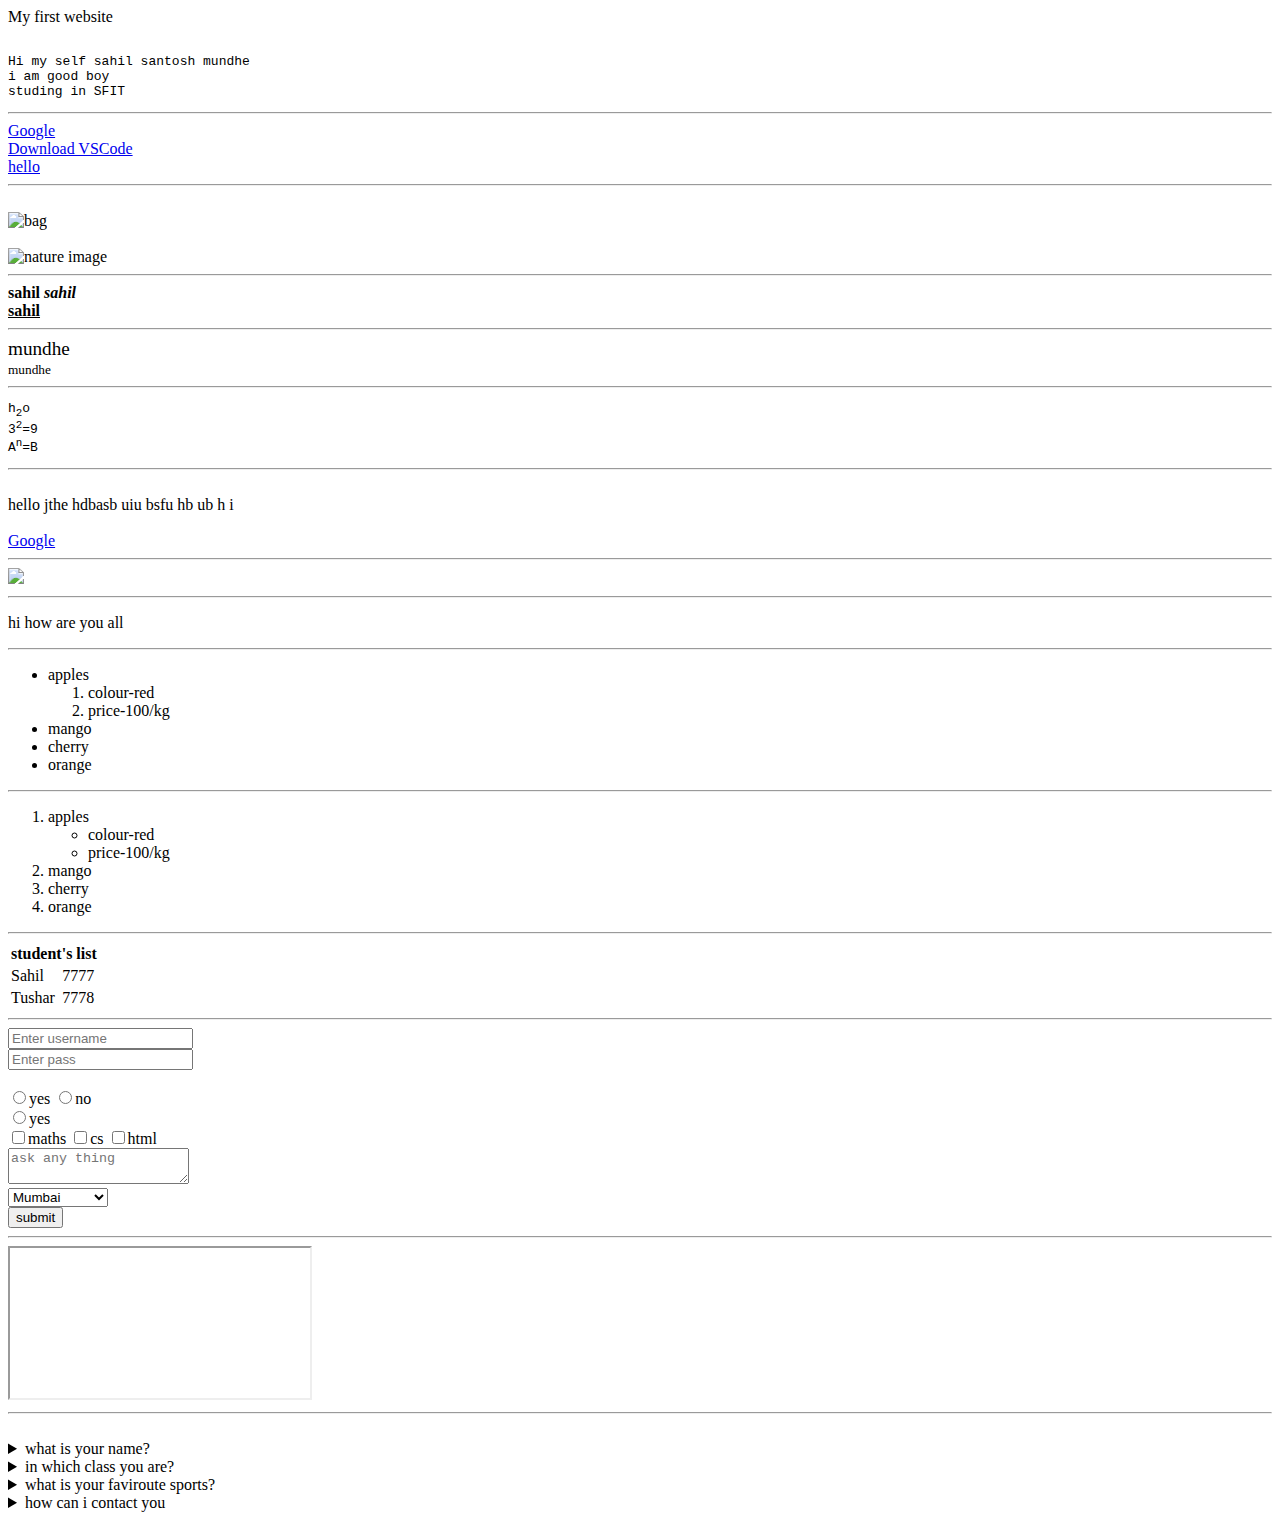
==== index.html @ 98be0df3 "Initial commit" ====
<!DOCTYPE html>
<html lang="en">
<head>
    <meta charset="UTF-8">
    <meta name="viewport" content="width=device-width, initial-scale=1.0">
    <title>Document</title>
</head>
<body>
    <header>My first website</header>
<main>
    <div><pre>       
Hi my self sahil santosh mundhe
i am good boy       
studing in SFIT </pre></div>
<hr>   
 <a href="https://www.google.co.in/">Google</a>
        <br>
 <a href="https://code.visualstudio.com/">Download VSCode</a>
        <br>
 <a href="/Hello/hello.html"> hello</a>  
<br>
<hr><br>
 <img src="https://i5.walmartimages.com/asr/d4522cbd-6c1b-41bb-8f8c-eb2f8c138e76_1.b5fa2f30f5259f197b8266dfea550186.jpeg "alt="bag" height="50">
 <br>
 <br>
 <img src="/https://ibb.co/8z8gB21"alt="nature image">
 <hr>
<b>sahil</b>
<b><i>sahil</i></b>
<br>
<b><u>sahil</u></b>
<hr>
<big>mundhe</big>
<br>
<small>mundhe</small>
</main>
<footer>
<hr><pre>
<p>h<sub>2</sub>o
3<sup>2</sup>=9
A<sup>n</sup>=B</p></pre>
<hr>
</footer>
<br>
<section>hello jthe hdbasb uiu bsfu hb ub h i </section>
<br>
<a href="https://google.com"target="_main">Google</a>
<br><hr>
<a href="https://google.com"><img src="https://www.google.com/logos/doodles/2024/celebrating-chess-copy-6753651837110651-la202124.gif"height="50"></a>
<hr>
<div>
    <p> hi how are you all </p>
</div>
<hr>
<ul>
    <li> apples</li>
    <ol> 
     <li>colour-red </li>
     <li>price-100/kg</li>
    </ol>
    <li> mango</li>
    <li> cherry</li>
    <li> orange</li>
</ul>
<hr>
<ol>
    <li> apples</li>
    <ul> 
     <li>colour-red </li>
     <li>price-100/kg</li>
       </ul>
    <li> mango</li>
    <li> cherry</li>
    <li> orange</li>
</ol>
<hr>

<table>
<tr>
    <th colspan="2"> student's list </th>
   
</tr>
<tr>
    <td> Sahil</td>
    <td> 7777</td>
</tr>
<tr>
    <td> Tushar</td>
    <td> 7778</td>
</tr>
</table>

<hr>

<form>
    
    <input type ="text" placeholder="Enter username"> <br>
    <input type ="password" placeholder="Enter pass"> 
     <br><br>
    <input type="radio" value=" yes " name="opinion">yes
    <input type="radio" value=" no " name="opinion">no
<br>
<label for="yes">
    <input type="radio" value=" yes " name="opinion" id="yes">yes 
</label>
<br>
    <input type="checkbox" value="maths" name="subjects">maths

<label for="cs">
    <input type="checkbox" value="cs"name="subjects" id="cs">cs
</label>
<label for="html">
    <input type="checkbox" value="html"name="subjects" id="html">html
</label>
<br>
<textarea name="feedback" id="101"placeholder="ask any thing"></textarea>
<br>
<select name ="city " id="city">
    <option value="Mumbai">Mumbai</option>
    <option value="Pune">Pune</option>
    <option value="Baramati">Baramati</option>
    <option value="Goa">Goa</option>
    <option value="lakshawdeep">lakshawdeep</option>
</select> <br>
<input type="submit" value="submit">
</form>
<hr>
<iframe src=" https://www.youtube.com/embed/4iT-GhvSKzc?si=K1kiQm7irdElGwr_"></iframe>
<hr><br>
<div>
<details>
    <summary> what is your name?</summary>
    <p> sahil </p>
</details>
<details>
    <summary> in which class you are?</summary>
    <p>  SE. EXTC </p>
</details>
<details>
    <summary> what is your faviroute sports?</summary>
    <p> cricket</p>
</details>
<details>
    <summary> how can i contact you</summary>
    <p> sahil2003mundhe@gmail.com</p>
</details>
</div>
</body>
</html>
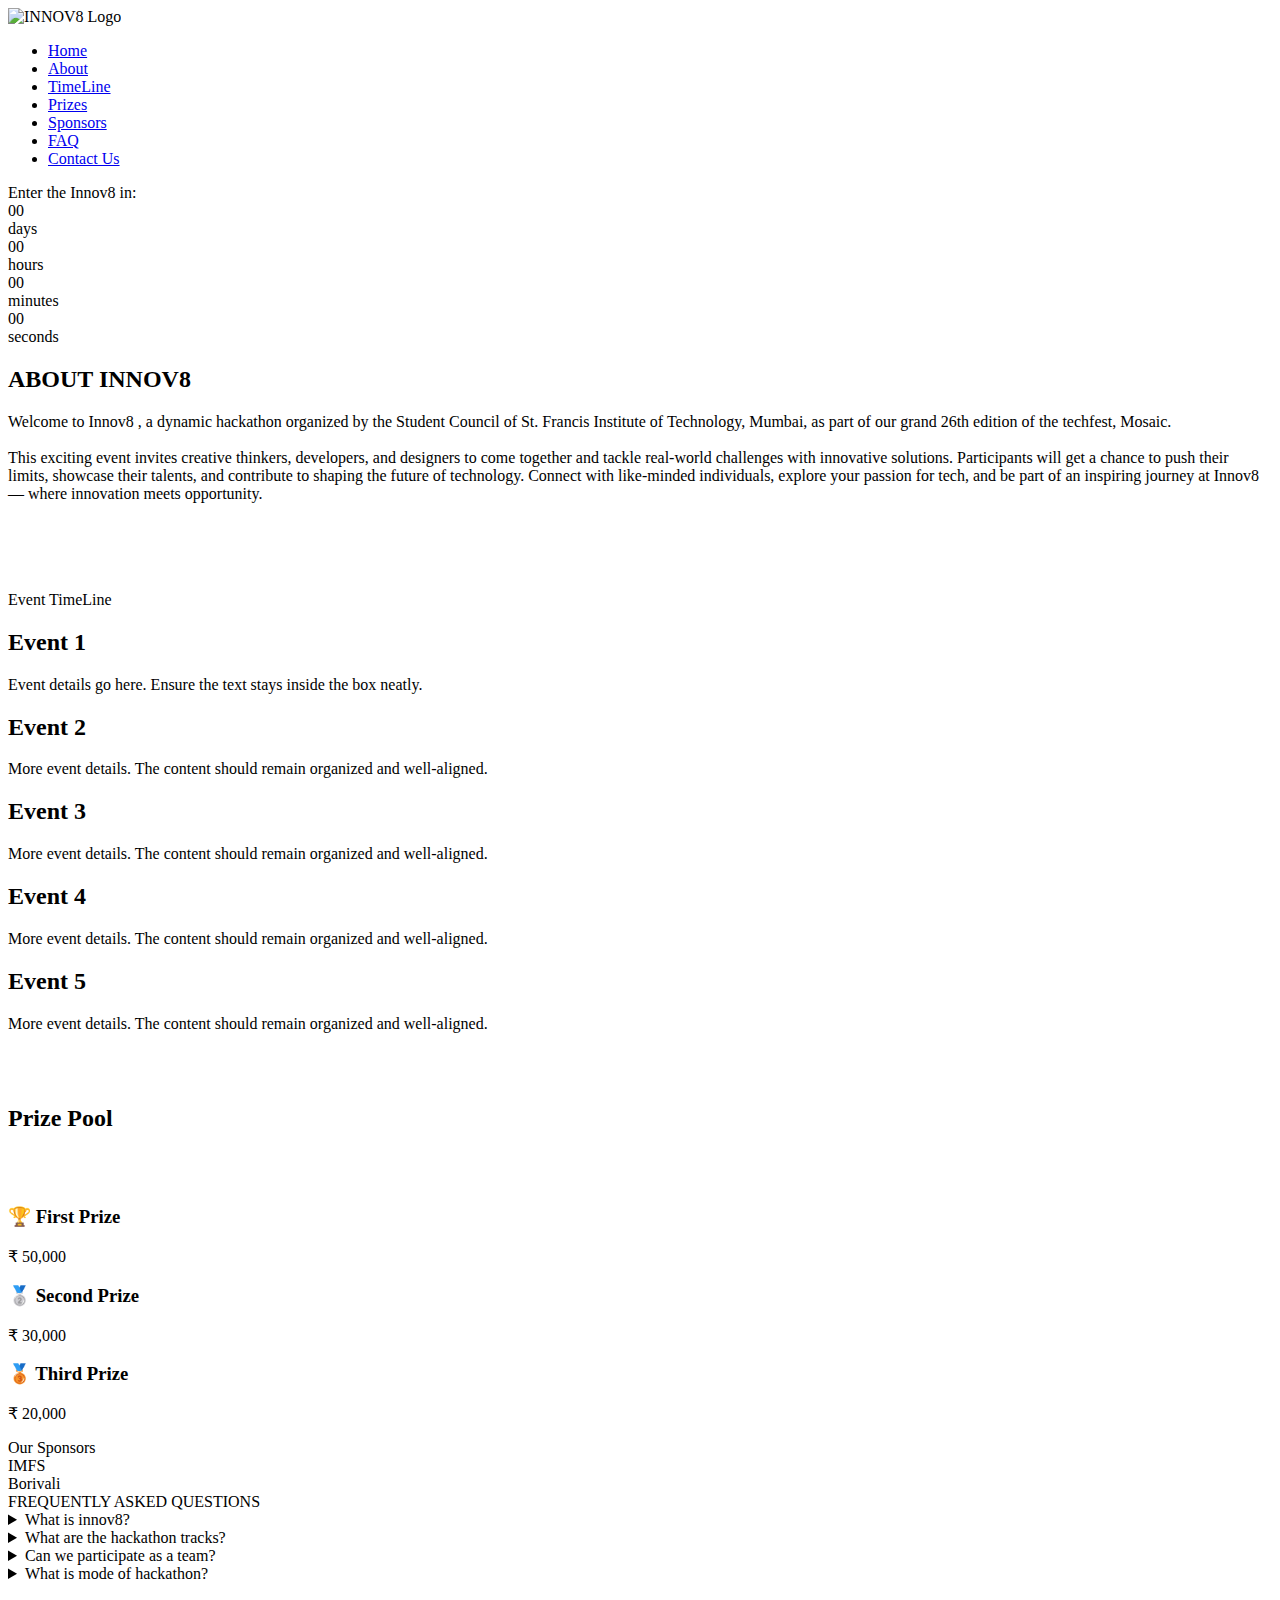
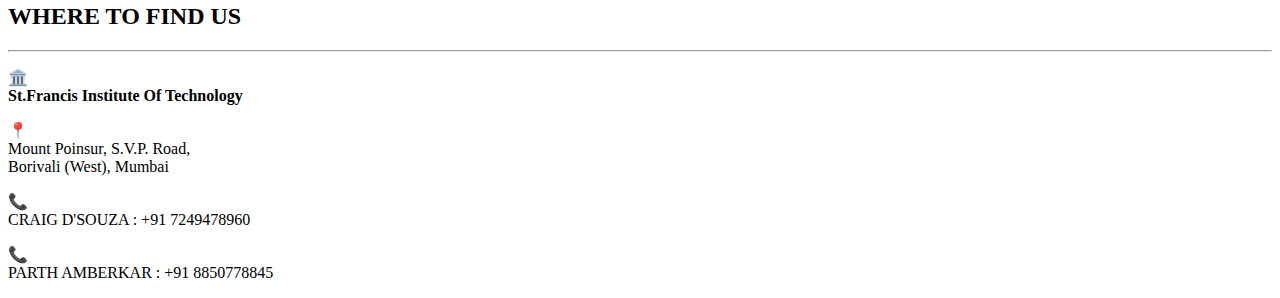
==== commit 2314c2fa: "Moved index.html to root" ====
--- a/index.html
+++ b/index.html
@@ -3,147 +3,193 @@
 <head>
     <meta charset="UTF-8">
     <meta name="viewport" content="width=device-width, initial-scale=1.0">
-    <title>Document</title>
+    <title>Hackathon - INNOV8</title>
+    <!-- <link rel="stylesheet" href="styles.css"> -->
+    <link rel="stylesheet" href="styles.css?v=3">
+
+    <link href="https://fonts.googleapis.com/css?family=Dosis:400,500,600,700%7COpen+Sans:400,600,700" rel="stylesheet">
 </head>
 <body>
-    <header>My first website</header>
-<main>
-    <div><pre>       
-Hi my self sahil santosh mundhe
-i am good boy       
-studing in SFIT </pre></div>
-<hr>   
- <a href="https://www.google.co.in/">Google</a>
-        <br>
- <a href="https://code.visualstudio.com/">Download VSCode</a>
-        <br>
- <a href="/Hello/hello.html"> hello</a>  
-<br>
-<hr><br>
- <img src="https://i5.walmartimages.com/asr/d4522cbd-6c1b-41bb-8f8c-eb2f8c138e76_1.b5fa2f30f5259f197b8266dfea550186.jpeg "alt="bag" height="50">
- <br>
- <br>
- <img src="/https://ibb.co/8z8gB21"alt="nature image">
- <hr>
-<b>sahil</b>
-<b><i>sahil</i></b>
-<br>
-<b><u>sahil</u></b>
-<hr>
-<big>mundhe</big>
-<br>
-<small>mundhe</small>
-</main>
-<footer>
-<hr><pre>
-<p>h<sub>2</sub>o
-3<sup>2</sup>=9
-A<sup>n</sup>=B</p></pre>
-<hr>
-</footer>
-<br>
-<section>hello jthe hdbasb uiu bsfu hb ub h i </section>
-<br>
-<a href="https://google.com"target="_main">Google</a>
-<br><hr>
-<a href="https://google.com"><img src="https://www.google.com/logos/doodles/2024/celebrating-chess-copy-6753651837110651-la202124.gif"height="50"></a>
-<hr>
-<div>
-    <p> hi how are you all </p>
-</div>
-<hr>
-<ul>
-    <li> apples</li>
-    <ol> 
-     <li>colour-red </li>
-     <li>price-100/kg</li>
-    </ol>
-    <li> mango</li>
-    <li> cherry</li>
-    <li> orange</li>
-</ul>
-<hr>
-<ol>
-    <li> apples</li>
-    <ul> 
-     <li>colour-red </li>
-     <li>price-100/kg</li>
-       </ul>
-    <li> mango</li>
-    <li> cherry</li>
-    <li> orange</li>
-</ol>
-<hr>
+    <header>
+        <nav class="navbar">
+            <div class="nav-content">
+            <div class="logo">
+                <img src="logo2.png" alt="INNOV8 Logo">
+            </div> 
+            <ul>
+                <li><a href="#home" class="active">Home</a></li>
+                <li><a href="#about">About</a></li>
+                <li><a href="#timeline">TimeLine</a></li>
+                <li><a href="#prizes">Prizes</a></li>
+                <li><a href="#sponsors">Sponsors</a></li>
+                <li><a href="#faq">FAQ</a></li>
+                <li><a href="#contact">Contact Us</a></li>
+            </ul>
+        </div>
+        </nav>
+    </header>
+  
+  <section id="home" class="homes">
 
-<table>
-<tr>
-    <th colspan="2"> student's list </th>
-   
-</tr>
-<tr>
-    <td> Sahil</td>
-    <td> 7777</td>
-</tr>
-<tr>
-    <td> Tushar</td>
-    <td> 7778</td>
-</tr>
-</table>
+    <div class="container">
+        <div class="title">Enter the <span>Innov8</span> in:</div>
+        <div class="timer">
+            <div class="box"><div class="number" id="days">00</div><div class="label">days</div></div>
+            <div class="box"><div class="number" id="hours">00</div><div class="label">hours</div></div>
+            <div class="box"><div class="number" id="minutes">00</div><div class="label">minutes</div></div>
+            <div class="box"><div class="number" id="seconds">00</div><div class="label">seconds</div></div>
+        </div>
+    </div>
+  </section>
 
-<hr>
 
-<form>
+    <section id="about">
+        <h2 class="heading">
+        <span class="white">ABOUT</span> <span class="red">INNOV8</span></h2>
+       <p class="parabout">Welcome to <span class="red1">Innov8</span> , a dynamic hackathon organized by the Student Council of St. Francis Institute of Technology, Mumbai,
+         as part of our grand <span class="red1">26th edition</span> of the techfest,<span class="red1"> Mosaic.</span> <br/><br/>This exciting event invites <span class="red1">creative thinkers, developers, and 
+         designers</span> to come together and tackle real-world challenges with <span class="red1">innovative </span>solutions. Participants will get a chance to
+        push their limits, showcase their talents, and contribute to <span class="red1">shaping the future of technology</span>. Connect with like-minded 
+    individuals, explore your passion for tech, and be part of an inspiring journey at Innov8 — <span class="red1">where innovation meets opportunity.</span></p>
+    </section>
+    <br/><br/>
+    <section id="timeline">
+        <br/>
+        <br/>
+        <div class="timeline-heading">
+        <span class="white">Event</span> <span class="red">TimeLine</span>
+    </div>
+        <div class="timeline">
+
+            <div class="timeline-item">
+                <div class="timeline-content">
+                    <h2>Event 1</h2>
+                    <p>Event details go here. Ensure the text stays inside the box neatly.</p>
+                </div>
+            </div>
+        
+            <div class="timeline-item">
+                <div class="timeline-content">
+                    <h2>Event 2</h2>
+                    <p>More event details. The content should remain organized and well-aligned.</p>
+                </div>
+            </div>
+
+            <div class="timeline-item">
+                <div class="timeline-content">
+                    <h2>Event 3</h2>
+                    <p>More event details. The content should remain organized and well-aligned.</p>
+                </div>
+            </div>
+
+            <div class="timeline-item">
+                <div class="timeline-content">
+                    <h2>Event 4</h2>
+                    <p>More event details. The content should remain organized and well-aligned.</p>
+                </div>
+            </div>
+
+            <div class="timeline-item">
+                <div class="timeline-content">
+                    <h2>Event 5</h2>
+                    <p>More event details. The content should remain organized and well-aligned.</p>
+                </div>
+            </div>
+
+        </div>
+
+    </section>
+    <br/><br/>
+    <section id="prizes" class="prizes-section">
+        <div class="prizes-content">
+            <h2 class="section-title">
+            <span class="red">Prize</span> <span class="white">Pool</span>
+            </h2>
+            <div class="underline"></div><br/><br/>
+            <div class="prizes-container">
+                <div class="prize-card full-width">
+                    <h3>🏆 First Prize</h3>
+                    <p>₹ 50,000</p>
+                </div>
     
-    <input type ="text" placeholder="Enter username"> <br>
-    <input type ="password" placeholder="Enter pass"> 
-     <br><br>
-    <input type="radio" value=" yes " name="opinion">yes
-    <input type="radio" value=" no " name="opinion">no
-<br>
-<label for="yes">
-    <input type="radio" value=" yes " name="opinion" id="yes">yes 
-</label>
-<br>
-    <input type="checkbox" value="maths" name="subjects">maths
+                <div class="row">
+                    <div class="prize-card half-width">
+                        <h3>🥈 Second Prize</h3>
+                        <p>₹ 30,000</p>
+                    </div>
+    
+                    <div class="prize-card half-width">
+                        <h3>🥉 Third Prize</h3>
+                        <p>₹ 20,000</p>
+                    </div>
+                </div>
+            </div>
+        </div>
+    </section>
+    
 
-<label for="cs">
-    <input type="checkbox" value="cs"name="subjects" id="cs">cs
-</label>
-<label for="html">
-    <input type="checkbox" value="html"name="subjects" id="html">html
-</label>
-<br>
-<textarea name="feedback" id="101"placeholder="ask any thing"></textarea>
-<br>
-<select name ="city " id="city">
-    <option value="Mumbai">Mumbai</option>
-    <option value="Pune">Pune</option>
-    <option value="Baramati">Baramati</option>
-    <option value="Goa">Goa</option>
-    <option value="lakshawdeep">lakshawdeep</option>
-</select> <br>
-<input type="submit" value="submit">
-</form>
-<hr>
-<iframe src=" https://www.youtube.com/embed/4iT-GhvSKzc?si=K1kiQm7irdElGwr_"></iframe>
-<hr><br>
-<div>
-<details>
-    <summary> what is your name?</summary>
-    <p> sahil </p>
-</details>
-<details>
-    <summary> in which class you are?</summary>
-    <p>  SE. EXTC </p>
-</details>
-<details>
-    <summary> what is your faviroute sports?</summary>
-    <p> cricket</p>
-</details>
-<details>
-    <summary> how can i contact you</summary>
-    <p> sahil2003mundhe@gmail.com</p>
-</details>
-</div>
+    
+    <section id="sponsors">
+        <div class="heading1">
+            <span class="white">Our</span>
+            <span class="red">Sponsors</span>
+        </div>
+    
+        <div class="sponsor-box">
+            <span class="sponsor-text">IMFS </span><br/>
+            <span class="txt">Borivali</span>
+        </div>
+    </section>
+
+    <section id="faq" class="faq-section">
+        <div class="faq-heading">
+            <span class="white">FREQUENTLY</span>
+            <span class="red">ASKED QUESTIONS</span>
+        </div>
+    
+        <div class="faq-container">
+            <details>
+                <summary>What is innov8?</summary>
+                <p>innov8 is a platform that enables developers to collaborate on innovative projects.</p>
+            </details>
+    
+            <details>
+                <summary>What are the hackathon tracks?</summary>
+                <p>There are four tracks : AI/Ml , FINTECH , HEALTHCARE , BLOCKCHAIN </p>
+            </details>
+            <details>
+                <summary>Can we participate as a team?</summary>
+                <p>Yes you can participate as a team </p>
+                <p>minimum Team Size: 2 members</p>
+                <p>maximum Team Size: 4 members</p>
+            </details>
+            <details>
+                <summary>What is mode of hackathon?</summary>
+                <p>This Hackathon will be conducted in Offline mode only</p>
+            </details>
+            <!-- <details>
+                <summary>What expenses do I need to cover?</summary>
+                <p>You only need to cover your travel expenses. Your accommodation and meals/snacks during the 24 hours will be taken care of by the team.</p>
+            </details> -->
+        </div>
+    </section>
+    
+    <section id="contact" class="contact-section">
+       
+            <div class="contact-container">
+                <div class="contact-box">
+                    <h2>WHERE TO FIND US</h2>
+                    <hr class="underline">
+                    <p>🏛️<br/> <b>St.Francis Institute Of Technology</b></p>
+                    <p>📍 <br/>Mount Poinsur, S.V.P. Road,<br> Borivali (West), Mumbai</p>
+                    <p>📞<br/> CRAIG D'SOUZA : +91 7249478960</p>
+                    <p>📞<br/> PARTH AMBERKAR : +91 8850778845</p>
+                </div>
+    
+            </div> 
+    </section>
+     
+    
+    <script src="hackathon.js"></script>
 </body>
 </html>
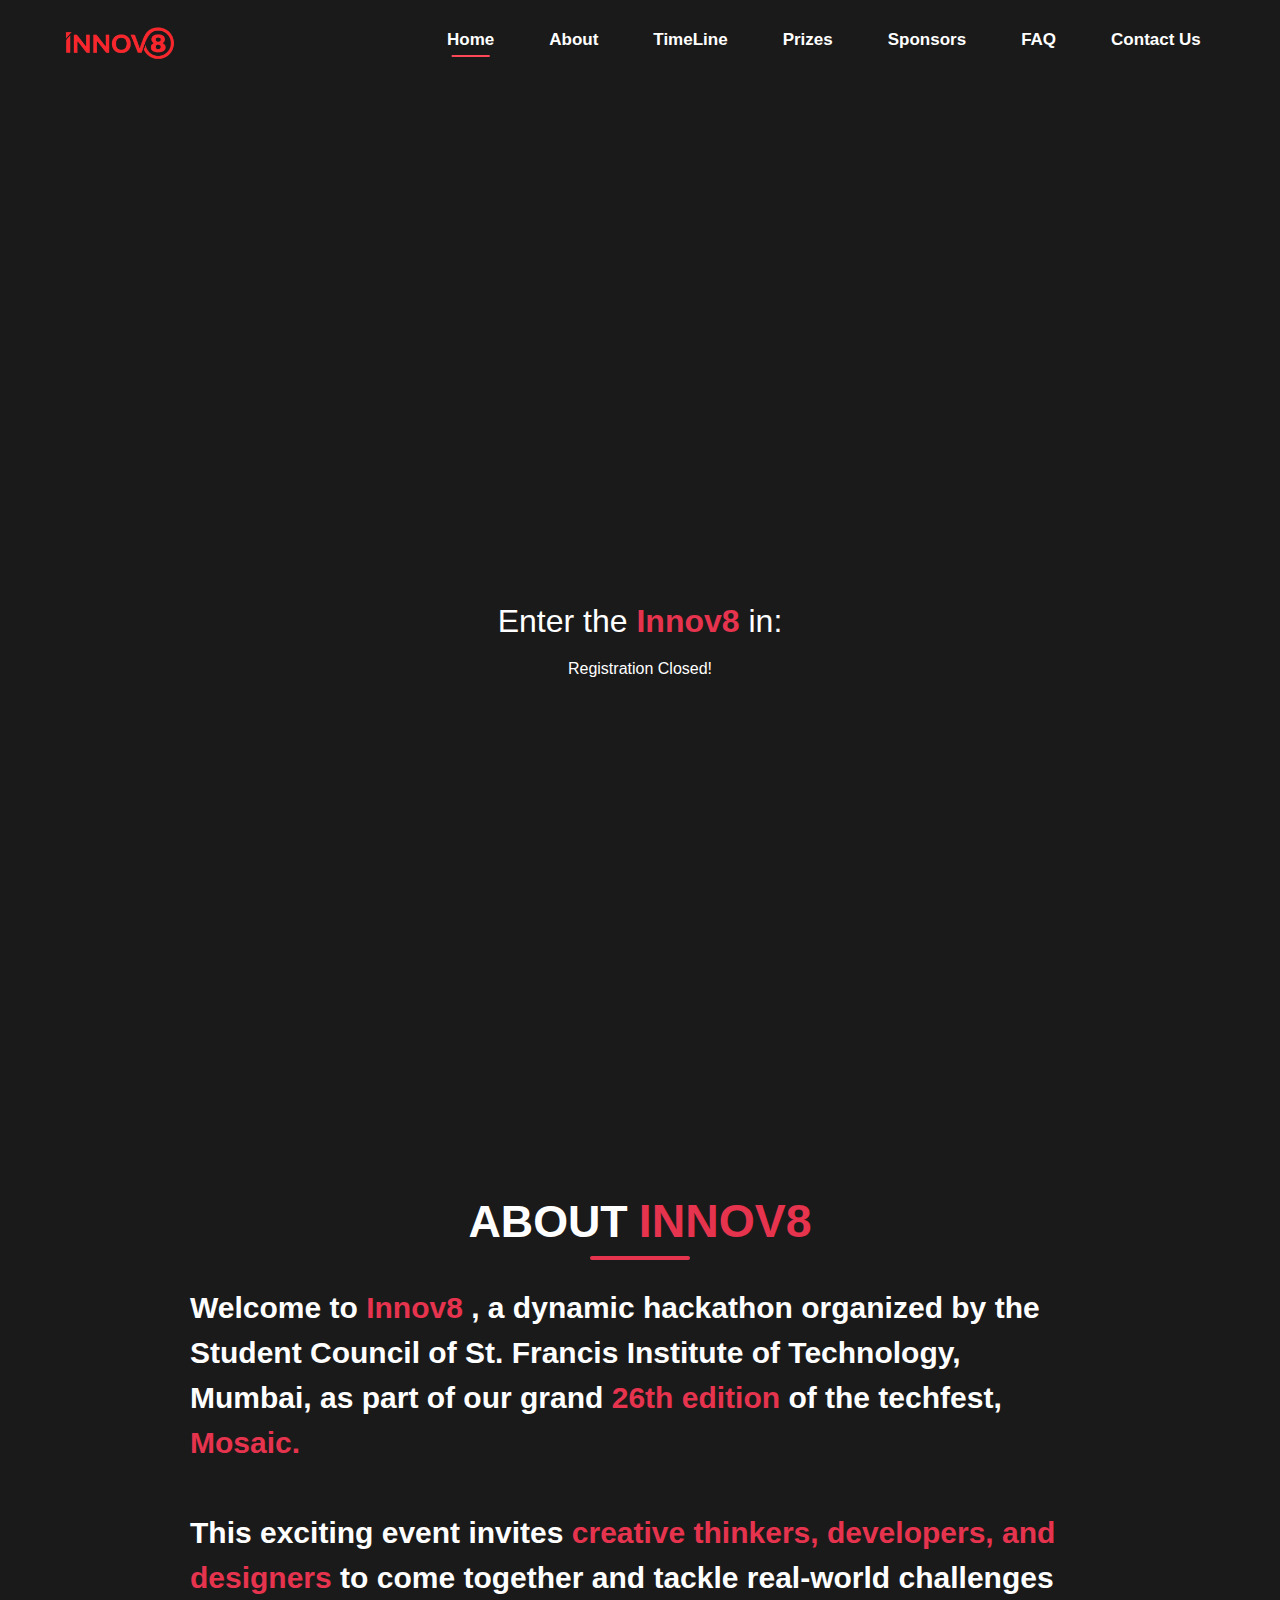
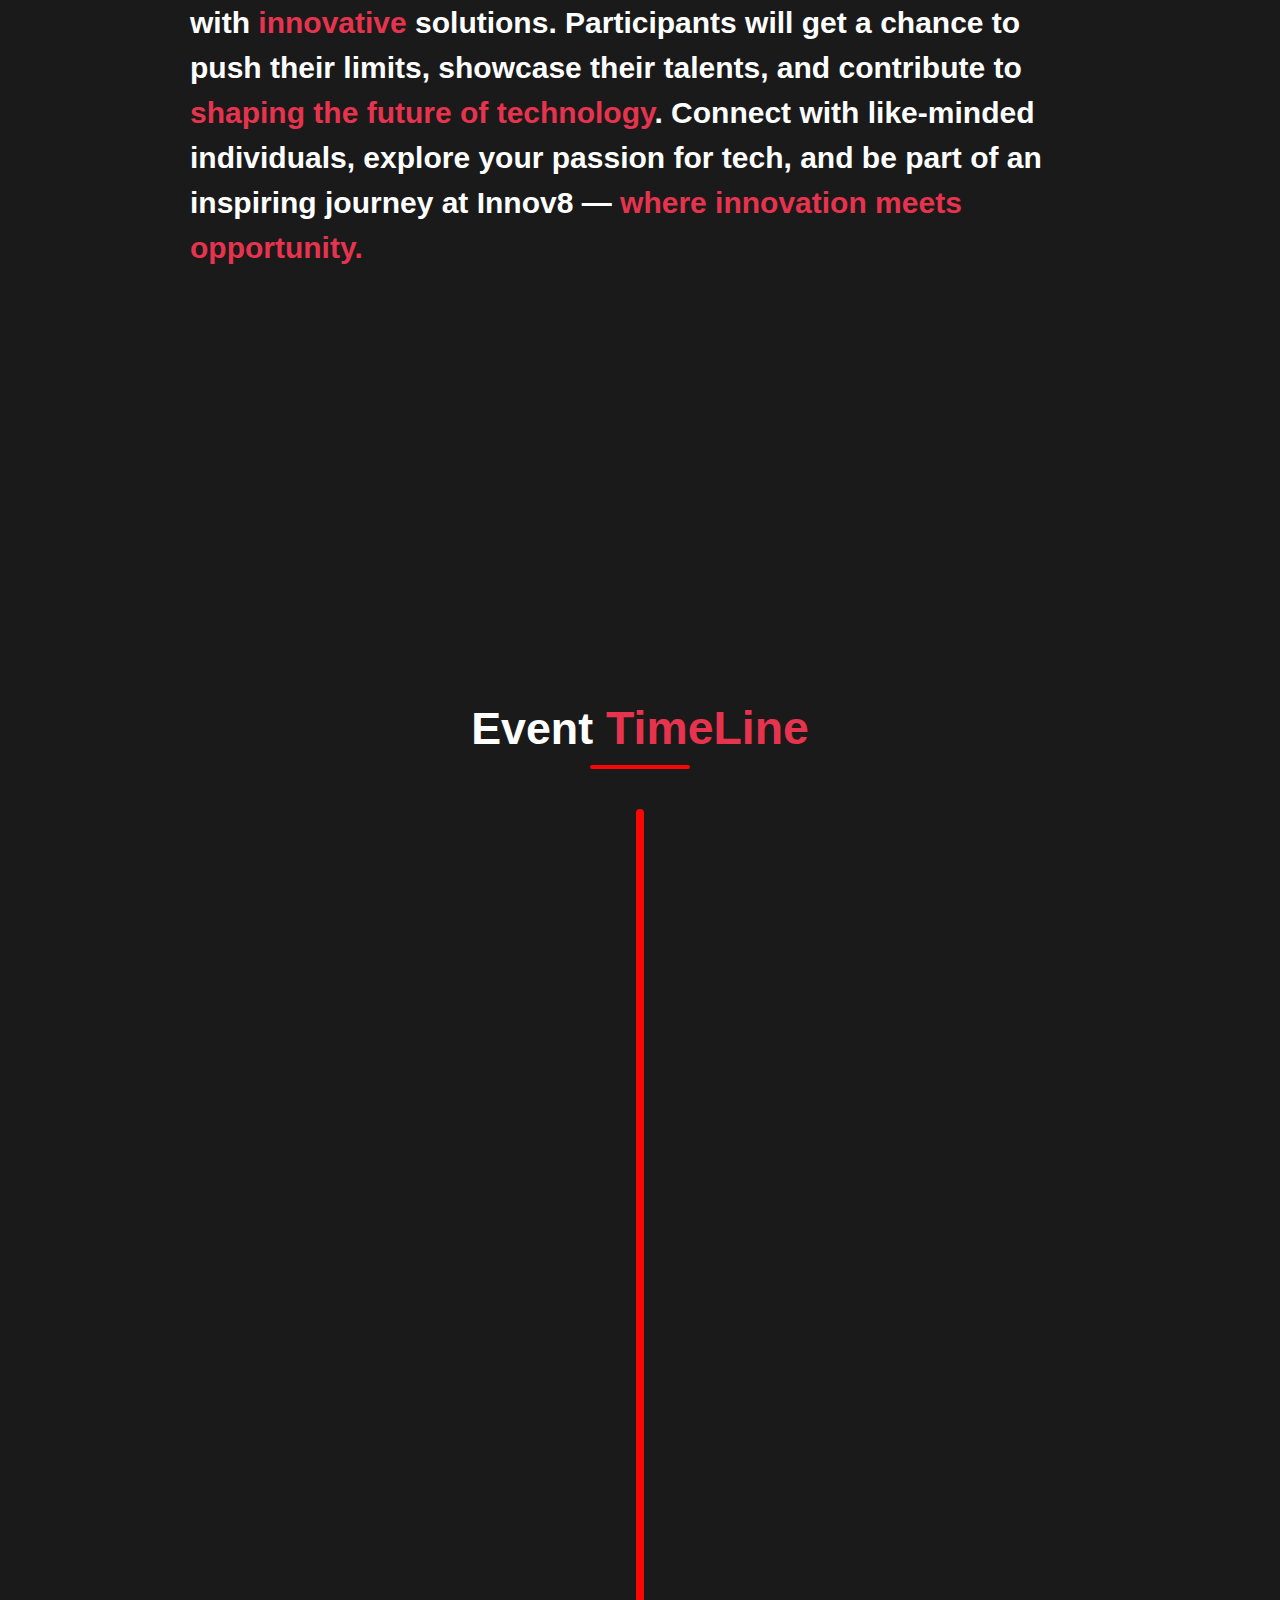
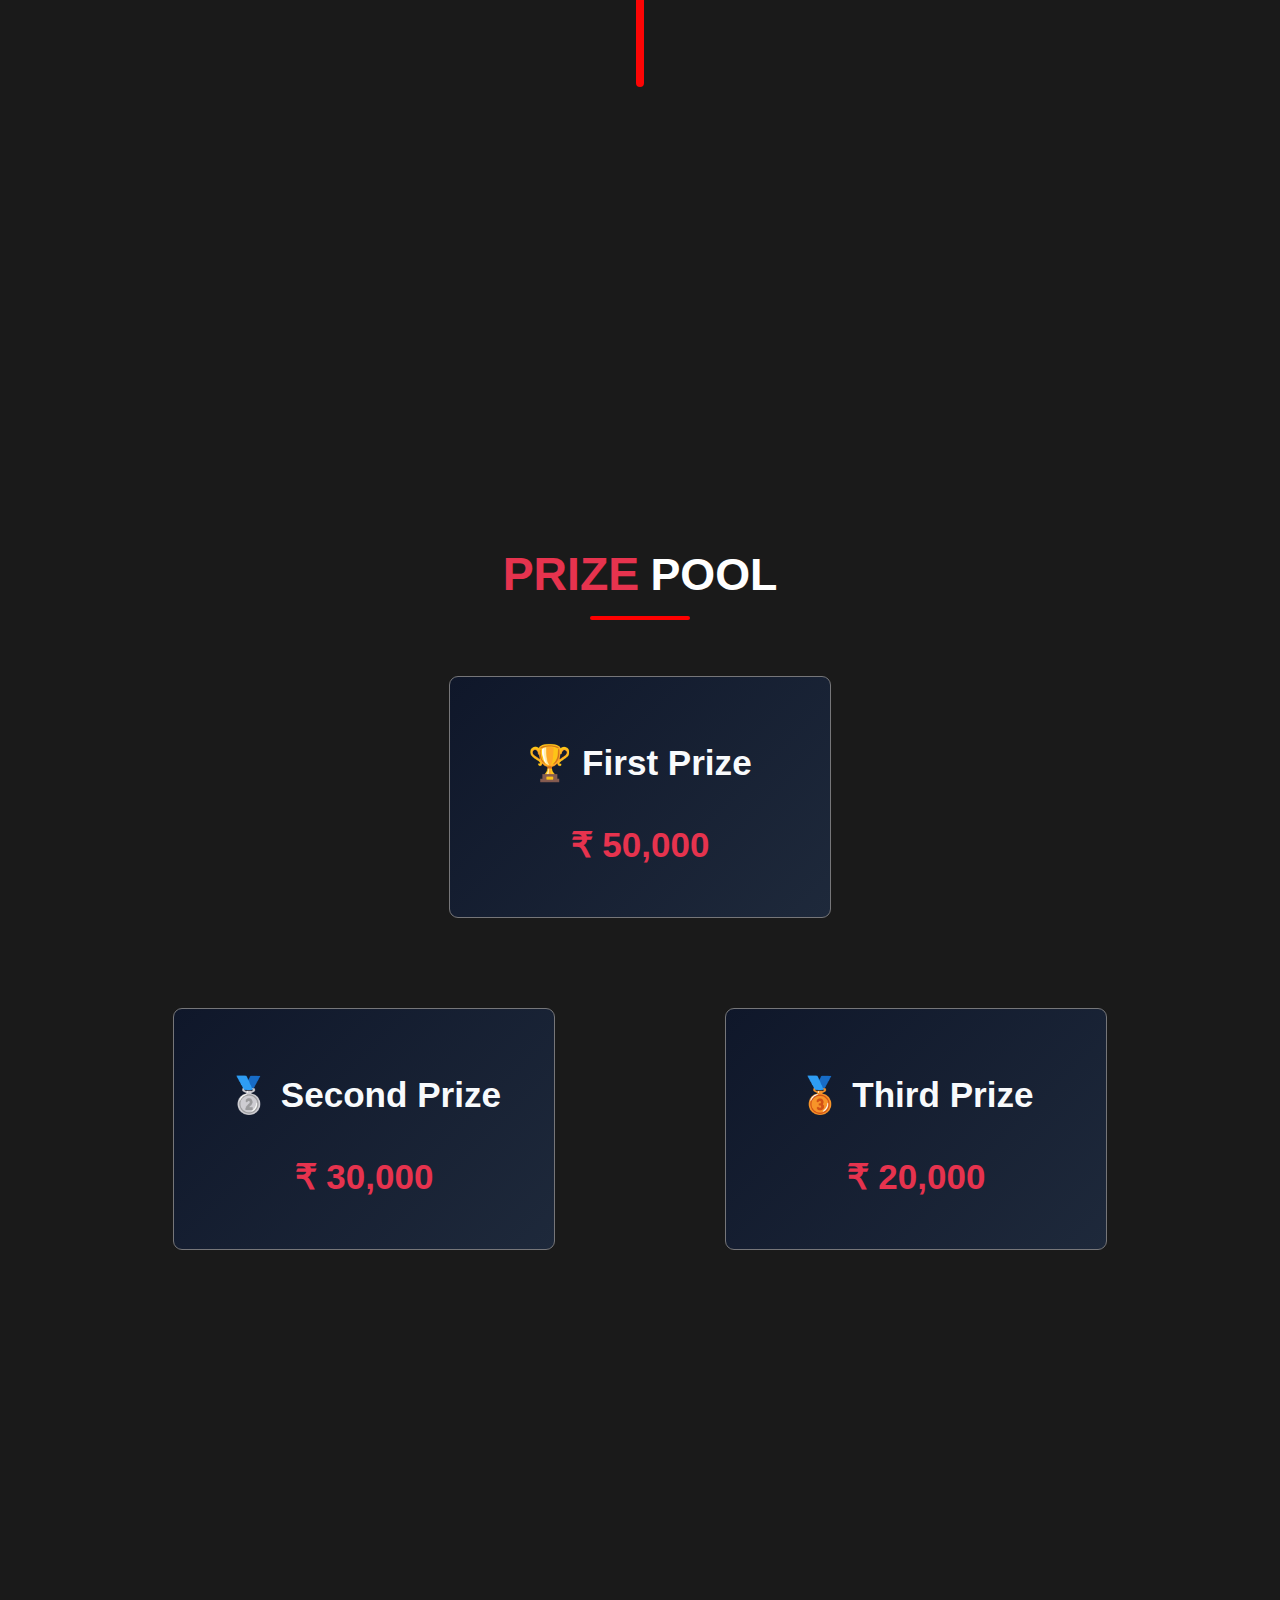
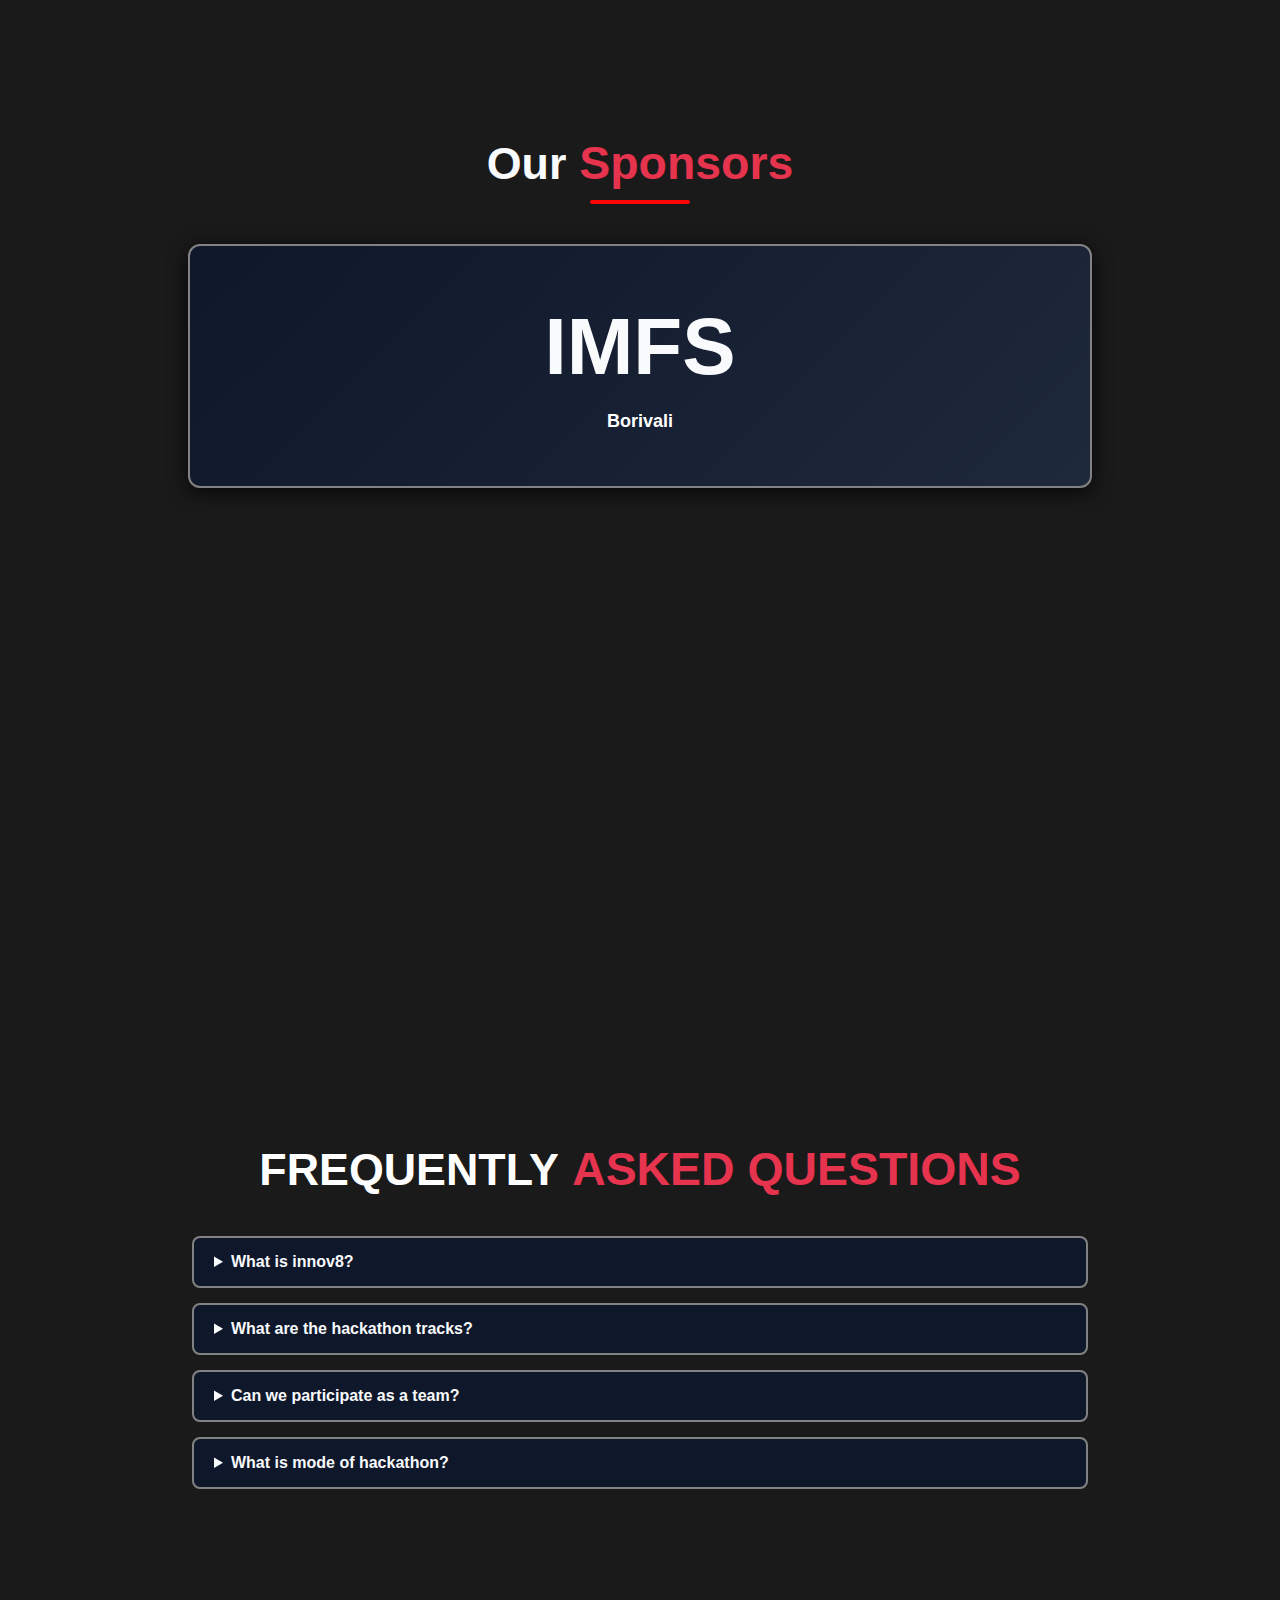
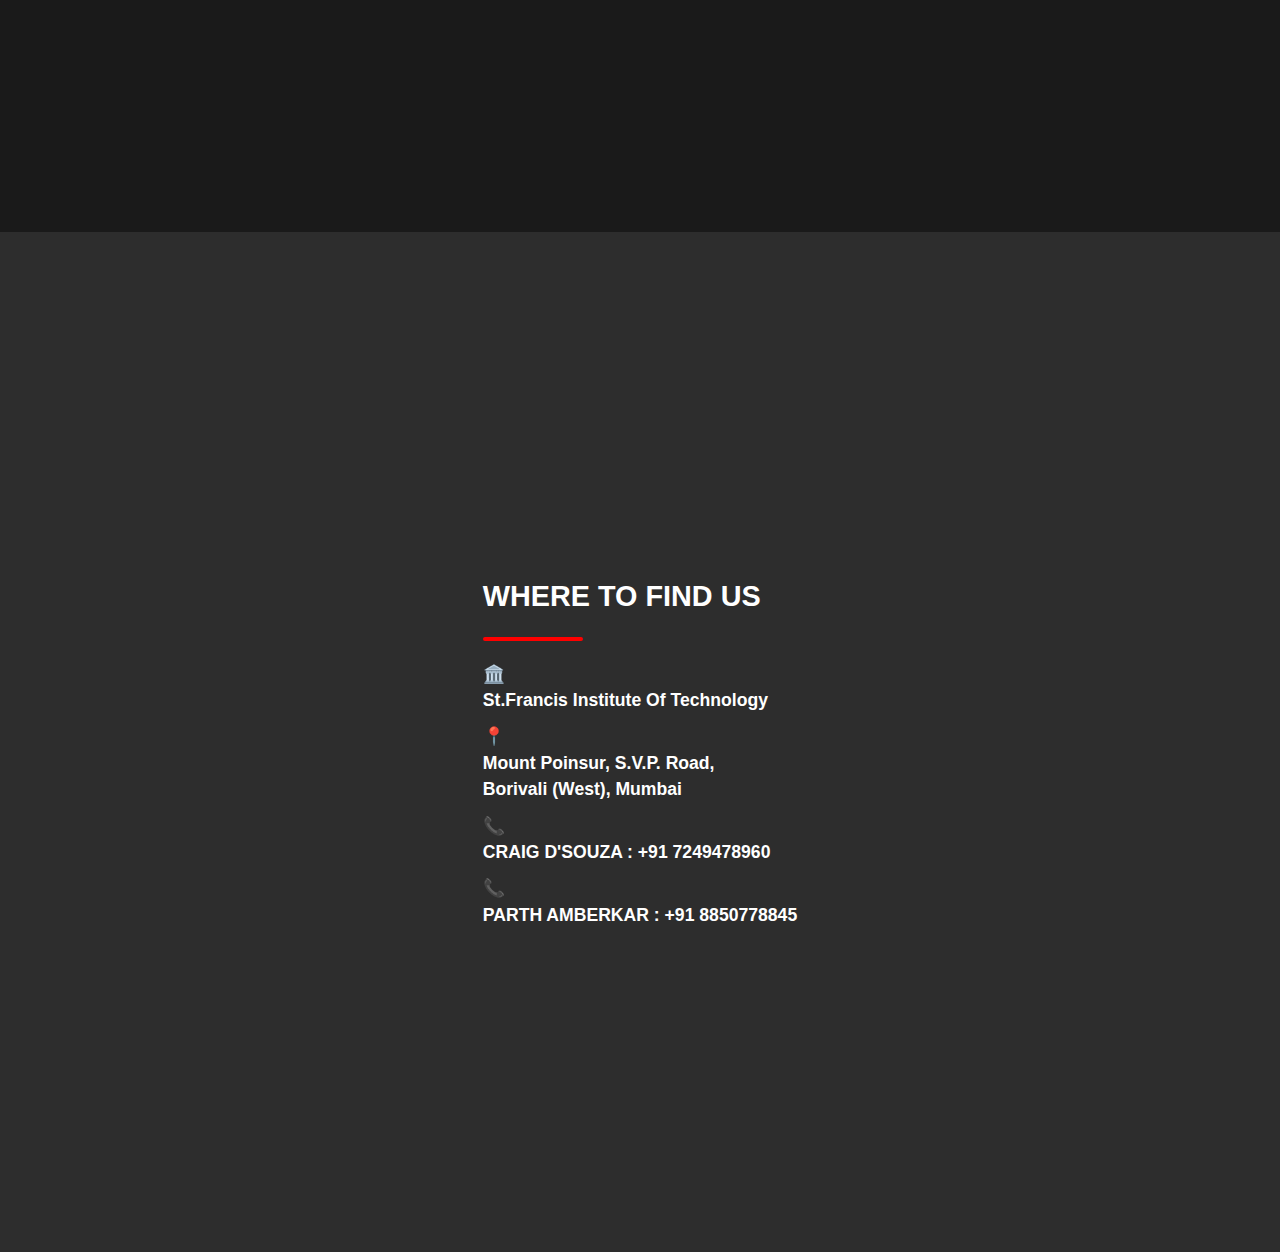
==== commit d7d00ef1: "Moved CSS and JS to root and updated paths" ====
--- a/index.html
+++ b/index.html
@@ -14,7 +14,7 @@
         <nav class="navbar">
             <div class="nav-content">
             <div class="logo">
-                <img src="logo2.png" alt="INNOV8 Logo">
+                <img src="project/logo2.png" alt="INNOV8 Logo">
             </div> 
             <ul>
                 <li><a href="#home" class="active">Home</a></li>
--- a/styles.css
+++ b/styles.css
@@ -0,0 +1,536 @@
+body {
+    /* background: linear-gradient(135deg, #570e0e, #000000); */
+    margin: 0;
+    padding: 0;
+    background-color:#1a1a1a;
+    color: white;
+    font-family: Arial, sans-serif;
+    scroll-behavior: smooth;
+    padding-top: 100px; 
+    
+    /* background-image: url('background.png');  */
+    /* background-size: contain;    
+    background-position: center;  
+    background-repeat: no-repeat;   
+    background-blend-mode: multiply; */
+}
+#home{
+    margin-bottom: 0; 
+}
+.title {
+    font-size: 2rem;
+    margin-bottom: 20px;
+}
+.title span {
+    color: #e6334e;
+    font-weight: bold;
+}
+.timer {
+    display: flex;
+    gap: 20px;
+  
+}
+.box {
+    background: linear-gradient(135deg, #0F172A, #1E293B);
+    padding: 20px 30px;
+    border-radius: 12px;
+    box-shadow: 0 4px 15px rgba(0, 0, 0, 0.5);
+}
+.number {
+    color: #e6334e;
+    font-size: 2.5rem;
+    font-weight: bold;
+}
+.label {
+    color: #fff;
+    margin-top: 5px;
+    font-size: 0.9rem;
+}
+.container {
+    display: flex;
+    flex-direction: column;
+    align-items: center; /* Centers content horizontally */
+    text-align: center;  /* Ensures text alignment in the center */
+    width: 100%;         /* Ensures full-width layout */
+    margin-bottom: 20px; /* Space between title and timer */
+    
+}
+
+header {
+    display: flex;
+    justify-content: space-between;
+    align-items: center;
+    /* background-color:#1a1a1a;
+    padding: 20px 50px; */
+}
+
+.navbar ul {
+    display: flex;       /* Flex controls the layout */
+    gap: 10px;           /* Adjust this value for balanced spacing */
+    list-style: none;
+    margin-left: 190px;
+    padding: 0;
+}
+
+.navbar li {
+    margin-left: 15px;
+}
+
+.navbar a {
+    color: #aaa;
+    text-decoration: none;
+    font-size: 17px;
+    font-weight: bold;
+    padding: 8px 15px;
+    border-radius: 5px;
+    transition: all 0.3s ease;
+    margin-top:20px;
+}
+
+.navbar {
+    display: flex;
+    align-items: center;   /* Vertically centers items */
+    justify-content:space-between; /* Centers both logo and links */
+    position: fixed;
+   top:0;
+    left:0;
+    width: 100%;
+    background-color: #1a1a1a; /* Or your desired color */
+    z-index: 1000; /* Ensures navbar stays above other elements */
+    height: 80px;  /* Increase height as desired */
+    padding: 0 60px;
+}
+.navbar a:hover {
+    color:rgb(254, 6, 6);
+    transform: scale(1);
+}
+.nav-content {
+    display: flex;
+    align-items: center; /* Align logo and links vertically */
+    gap: 50px;
+    /* margin-left:30px; */
+}
+section {
+    height: 100vh;
+    padding: 100px 50px;
+    display: flex;
+    align-items: center;
+    justify-content: center;
+}
+
+h1 {
+    color: #ff4500;
+}
+.logo img {
+    margin-top:10px;
+   
+    height: 40px;    
+    width: auto;     
+    cursor: pointer; 
+}
+#about {
+    display: flex;
+    flex-direction: column;
+    align-items: center;
+    text-align: center;
+    padding: 50px 20px; 
+    margin-top: -130px;
+    padding:0;
+}
+
+
+.parabout{
+    text-align: left;
+    font-size: 30px;
+  font-weight: bold;
+  max-width: 900px;
+}
+.red1{
+    color:#e6334e;
+    font-size: 30px;
+}
+
+.heading {
+    font-size: 40px;
+    font-weight: bold;
+    text-align: center;
+    margin-bottom: 15px;
+    position: relative; /* For underline */
+}
+
+.heading::after {
+    content: '';
+    display: block;
+    width: 100px; /* Length of underline */
+    height: 4px; /* Thickness */
+    background-color: #e6334e;
+    margin: 8px auto 0; /* Centers the underline */
+    border-radius: 2px;
+}
+#timeline{
+    margin-top:220px;
+}
+.timeline {
+    position: relative;
+    max-width: 1200px;
+    margin: 0 auto;
+    padding: 40px 0;
+}
+
+.timeline::after {
+    content: '';
+    position: absolute;
+    width: 8px;  
+    background-color: #fc0505;  
+    top: 0;
+    bottom: 0;
+    left: 50%;
+    transform: translateX(-50%);
+    border-radius: 50px; 
+}
+
+.timeline-item {
+    position: relative;
+    background-color: inherit;
+    width: 50%;
+    padding: 20px 30px; 
+    box-sizing: border-box;
+}
+
+.timeline-item:nth-child(odd) {
+    left: 0;
+    padding-right:475px;  
+    text-align: left;  
+}
+
+.timeline-item:nth-child(even) {
+    left: 50%;
+    padding-left: 50px;  
+    text-align: left;
+}
+
+.timeline-content {
+    background: linear-gradient(135deg, #0F172A, #1E293B); 
+    padding: 20px;
+    border: 1.5px solid #aea8a893;
+    border-radius: 8px;
+    box-shadow: 0 4px 10px rgba(0, 0, 0, 0.3);
+    word-wrap: break-word;
+    width:280px; 
+    max-width: 500px; 
+    color: #ffffff;
+    position: relative;
+
+}
+
+.timeline-content h2 {
+    margin: 0 0 10px;
+    font-size: 20px;
+    color:#e6334e;
+}
+
+.timeline-content p {
+    margin: 0;
+    font-size: 14px;
+    line-height: 1.6;
+}
+.timeline-item {
+    opacity: 0;
+    transform: translateY(40px); 
+    transition: all 0.8s ease-in-out;
+}
+
+.timeline-item.active {
+    opacity: 1;
+    transform: translateY(0);
+}
+#timeline {
+    display: flex;
+    flex-direction: column;
+    align-items: center;    
+}
+
+.timeline-heading {
+    font-family:sans-serif;
+    font-size: 2.9rem; 
+    font-weight: bold;  
+    color: #e6334e;    
+    text-align: center;
+    margin-bottom: 40px;
+}
+
+.timeline-heading::after {
+    content: '';
+    display: block;
+    width: 100px;
+    height: 4px;
+    background-color: #fc0505;
+    margin: 10px auto 0;    
+    border-radius: 2px;
+    white-space: nowrap;
+}
+.navbar ul li a{
+    text-decoration: none;
+    color: #fff;
+    font-weight: bold;
+    position: relative;
+    
+}
+.navbar ul li a.active::after {
+    content: "";
+    position: absolute;
+    left: 50%; /* Start from the center */
+    bottom: 0;
+    transform: translateX(-50%); /* Shift back by half its width */
+    width: 50%; /* 50% width underline */
+    height: 2px; /* Thickness of the underline */
+    background-color: #ff4757; /* Underline color */
+}
+#prizes{
+    margin-top: 190px;
+}
+.prizes-section {
+    background-color: #1a1a1a;
+    color: #F8FAFC;
+    padding: 80px 0;
+    display: flex;
+    flex-direction: column;
+    align-items: center; /* Ensures everything is centered */
+}
+
+.prizes-content {
+    display: flex;
+    flex-direction: column;
+    align-items: center;  /* Ensures both title and underline are centered */
+    width: 100%;
+    text-align: center;
+}
+
+.section-title {
+    position: relative;
+    font-size: 2.5rem;
+    margin-bottom: 10px; /* Reduced gap for a better look */
+    color: #e6334e;
+    text-align: center;
+}
+
+.underline {
+    width: 120px;         /* Width adjusted for a better visual */
+    height: 4px;
+    border-radius: 5px;
+    background-color: #ff0000;
+    margin-top: -5px;     /* Fine-tunes spacing to align perfectly */
+}
+
+
+
+.prizes-container {
+    display: flex;
+    flex-direction: column;
+    align-items: center;
+    gap: 90px;
+    width: 100%;
+}
+
+.prize-card {
+    background: linear-gradient(135deg, #0F172A, #1E293B); 
+    border: 1px solid #767679;
+    border-radius: 9px;
+    padding: 30px;
+    text-align: center;
+    font-size: 30px;
+    font-weight:bold;
+    width: 320px;
+    height: 180px;
+    transition: box-shadow 0.4s ease-in-out, transform 0.3s ease;
+}
+.prize-card p{
+    font-weight: bold;
+font-size: 35px;
+color: #e6334e;
+margin-bottom: 20px;
+text-align: center;
+}
+.prize-card:hover {
+    transform: translateY(-3px); /* Subtle lift effect */
+    box-shadow: 2px 0 7px 2px rgba(176, 175, 175, 0.571); /* Gold glow effect */
+    border-color: #f2f1ee; /* Gold border */
+}
+.red {
+    font-weight: bold;
+    font-size: 2.9rem;
+    color: #e6334e; 
+    display: inline;
+}
+
+.white {
+    font-weight: bold;
+    font-size: 2.8rem;
+    color: #FFFFFF; 
+    display: inline;
+}
+.row {
+    display: flex;
+    gap: 170px;
+    justify-content: center; /* Centers the second and third prize boxes */
+}
+
+#sponsors {
+    display: flex; 
+    flex-direction: column; /* Ensures everything stacks vertically */
+    align-items: center; 
+    background-color: #1a1a1a; 
+    padding: 50px 0;
+}
+
+.sponsor-box {
+    background: linear-gradient(135deg, #0F172A, #1E293B); 
+    border: 2px solid #828282;
+    border-radius: 12px;
+    width: 100vw;
+    max-width: 900px;
+    padding: 20px 0;
+    text-align: center;
+    box-shadow: 0 4px 20px rgba(0, 0, 0, 0.8);
+    transition: box-shadow 0.3s ease-in-out;
+    height:200px;
+    display: flex;
+    justify-content: center;
+    align-items: center;
+    flex-direction: column;
+}
+.sponsor-text {
+    color: #F8FAFC; 
+    font-size: 5rem; 
+    font-weight: bold;    
+}
+.heading1 {
+    font-family: sans-serif;
+    font-size: 2.9rem; 
+    font-weight: bold;  
+    text-align: center;
+    margin-bottom: 40px;
+    position: relative; /* Ensures underline stays centered */
+}
+
+.heading1 .white {
+    color: #F8FAFC; /* White text */
+}
+
+.heading1 .red {
+    color: #e6334e; /* Red text */
+}
+
+.heading1::after {
+    content: '';
+    display: block;
+    width: 100px;
+    height: 4px;
+    background-color: #fc0505;
+    margin: 10px auto 0;
+    border-radius: 2px;
+}
+.txt{
+    font-size: 18px;
+    font-weight: bold;
+}
+
+.faq-section {
+    background-color: #1a1a1a;
+    padding: 60px 0;
+    text-align: center;
+    display: flex;
+    flex-direction: column;
+    align-items: center;
+}
+
+.faq-heading {
+    font-size: 3rem;
+    font-weight: bold;
+    text-transform: uppercase;
+    margin-bottom: 40px; /* Space between heading and FAQ boxes */
+}
+
+.white {
+    color: #ffffff;
+}
+
+.red {
+    color: #e6334e;
+}
+
+.faq-container {
+    width: 70%;
+    max-width: 900px;
+    margin: 0 auto; /* Centers the box */
+}
+
+details {
+    background-color: #0F172A;
+    color: #F8FAFC;
+    border: 2px solid #828282;
+    border-radius: 8px;
+    margin-bottom: 15px;
+    padding: 15px 20px;
+    text-align: left;
+    transition: background-color 0.3s ease;
+}
+
+details[open] {
+    background-color: #e6334e;
+    color: #ffffff;
+    border-color: #e6334e;
+}
+
+summary {
+    cursor: pointer;
+    font-weight: bold;
+}
+
+details p {
+    margin-top: 10px;
+    padding-left: 10px;
+}
+.contact-section {
+    background-color: #2d2d2d;
+    padding: 60px 0;
+    color: #fff;
+    font-family: 'Arial', sans-serif;
+}
+
+.contact-container {
+    display: flex;
+    justify-content: space-around;
+    flex-wrap: wrap;
+}
+
+.contact-box {
+    margin-top: 10px;
+    width: 100%;
+    max-width: 400px;
+    text-align: left;
+    font-family:'Lucida Sans', 'Lucida Sans Regular', 'Lucida Grande', 'Lucida Sans Unicode', Geneva, Verdana, sans-serif;
+    font-weight: 600;
+}
+
+h2 {
+    font-size: 1.8rem;
+    text-transform: uppercase;
+}
+
+.underline {
+    width: 100px;
+    height: 4px;
+    background-color: #ff0000;
+    border: none;
+    margin: 5px 0 20px;
+}
+
+p {
+    margin: 10px 0;
+    line-height: 1.5;
+    font-size: 1.1rem;
+}
+
+
+
--- a/styles.css
+++ b/styles.css
@@ -0,0 +1,536 @@
+body {
+    /* background: linear-gradient(135deg, #570e0e, #000000); */
+    margin: 0;
+    padding: 0;
+    background-color:#1a1a1a;
+    color: white;
+    font-family: Arial, sans-serif;
+    scroll-behavior: smooth;
+    padding-top: 100px; 
+    
+    /* background-image: url('background.png');  */
+    /* background-size: contain;    
+    background-position: center;  
+    background-repeat: no-repeat;   
+    background-blend-mode: multiply; */
+}
+#home{
+    margin-bottom: 0; 
+}
+.title {
+    font-size: 2rem;
+    margin-bottom: 20px;
+}
+.title span {
+    color: #e6334e;
+    font-weight: bold;
+}
+.timer {
+    display: flex;
+    gap: 20px;
+  
+}
+.box {
+    background: linear-gradient(135deg, #0F172A, #1E293B);
+    padding: 20px 30px;
+    border-radius: 12px;
+    box-shadow: 0 4px 15px rgba(0, 0, 0, 0.5);
+}
+.number {
+    color: #e6334e;
+    font-size: 2.5rem;
+    font-weight: bold;
+}
+.label {
+    color: #fff;
+    margin-top: 5px;
+    font-size: 0.9rem;
+}
+.container {
+    display: flex;
+    flex-direction: column;
+    align-items: center; /* Centers content horizontally */
+    text-align: center;  /* Ensures text alignment in the center */
+    width: 100%;         /* Ensures full-width layout */
+    margin-bottom: 20px; /* Space between title and timer */
+    
+}
+
+header {
+    display: flex;
+    justify-content: space-between;
+    align-items: center;
+    /* background-color:#1a1a1a;
+    padding: 20px 50px; */
+}
+
+.navbar ul {
+    display: flex;       /* Flex controls the layout */
+    gap: 10px;           /* Adjust this value for balanced spacing */
+    list-style: none;
+    margin-left: 190px;
+    padding: 0;
+}
+
+.navbar li {
+    margin-left: 15px;
+}
+
+.navbar a {
+    color: #aaa;
+    text-decoration: none;
+    font-size: 17px;
+    font-weight: bold;
+    padding: 8px 15px;
+    border-radius: 5px;
+    transition: all 0.3s ease;
+    margin-top:20px;
+}
+
+.navbar {
+    display: flex;
+    align-items: center;   /* Vertically centers items */
+    justify-content:space-between; /* Centers both logo and links */
+    position: fixed;
+   top:0;
+    left:0;
+    width: 100%;
+    background-color: #1a1a1a; /* Or your desired color */
+    z-index: 1000; /* Ensures navbar stays above other elements */
+    height: 80px;  /* Increase height as desired */
+    padding: 0 60px;
+}
+.navbar a:hover {
+    color:rgb(254, 6, 6);
+    transform: scale(1);
+}
+.nav-content {
+    display: flex;
+    align-items: center; /* Align logo and links vertically */
+    gap: 50px;
+    /* margin-left:30px; */
+}
+section {
+    height: 100vh;
+    padding: 100px 50px;
+    display: flex;
+    align-items: center;
+    justify-content: center;
+}
+
+h1 {
+    color: #ff4500;
+}
+.logo img {
+    margin-top:10px;
+   
+    height: 40px;    
+    width: auto;     
+    cursor: pointer; 
+}
+#about {
+    display: flex;
+    flex-direction: column;
+    align-items: center;
+    text-align: center;
+    padding: 50px 20px; 
+    margin-top: -130px;
+    padding:0;
+}
+
+
+.parabout{
+    text-align: left;
+    font-size: 30px;
+  font-weight: bold;
+  max-width: 900px;
+}
+.red1{
+    color:#e6334e;
+    font-size: 30px;
+}
+
+.heading {
+    font-size: 40px;
+    font-weight: bold;
+    text-align: center;
+    margin-bottom: 15px;
+    position: relative; /* For underline */
+}
+
+.heading::after {
+    content: '';
+    display: block;
+    width: 100px; /* Length of underline */
+    height: 4px; /* Thickness */
+    background-color: #e6334e;
+    margin: 8px auto 0; /* Centers the underline */
+    border-radius: 2px;
+}
+#timeline{
+    margin-top:220px;
+}
+.timeline {
+    position: relative;
+    max-width: 1200px;
+    margin: 0 auto;
+    padding: 40px 0;
+}
+
+.timeline::after {
+    content: '';
+    position: absolute;
+    width: 8px;  
+    background-color: #fc0505;  
+    top: 0;
+    bottom: 0;
+    left: 50%;
+    transform: translateX(-50%);
+    border-radius: 50px; 
+}
+
+.timeline-item {
+    position: relative;
+    background-color: inherit;
+    width: 50%;
+    padding: 20px 30px; 
+    box-sizing: border-box;
+}
+
+.timeline-item:nth-child(odd) {
+    left: 0;
+    padding-right:475px;  
+    text-align: left;  
+}
+
+.timeline-item:nth-child(even) {
+    left: 50%;
+    padding-left: 50px;  
+    text-align: left;
+}
+
+.timeline-content {
+    background: linear-gradient(135deg, #0F172A, #1E293B); 
+    padding: 20px;
+    border: 1.5px solid #aea8a893;
+    border-radius: 8px;
+    box-shadow: 0 4px 10px rgba(0, 0, 0, 0.3);
+    word-wrap: break-word;
+    width:280px; 
+    max-width: 500px; 
+    color: #ffffff;
+    position: relative;
+
+}
+
+.timeline-content h2 {
+    margin: 0 0 10px;
+    font-size: 20px;
+    color:#e6334e;
+}
+
+.timeline-content p {
+    margin: 0;
+    font-size: 14px;
+    line-height: 1.6;
+}
+.timeline-item {
+    opacity: 0;
+    transform: translateY(40px); 
+    transition: all 0.8s ease-in-out;
+}
+
+.timeline-item.active {
+    opacity: 1;
+    transform: translateY(0);
+}
+#timeline {
+    display: flex;
+    flex-direction: column;
+    align-items: center;    
+}
+
+.timeline-heading {
+    font-family:sans-serif;
+    font-size: 2.9rem; 
+    font-weight: bold;  
+    color: #e6334e;    
+    text-align: center;
+    margin-bottom: 40px;
+}
+
+.timeline-heading::after {
+    content: '';
+    display: block;
+    width: 100px;
+    height: 4px;
+    background-color: #fc0505;
+    margin: 10px auto 0;    
+    border-radius: 2px;
+    white-space: nowrap;
+}
+.navbar ul li a{
+    text-decoration: none;
+    color: #fff;
+    font-weight: bold;
+    position: relative;
+    
+}
+.navbar ul li a.active::after {
+    content: "";
+    position: absolute;
+    left: 50%; /* Start from the center */
+    bottom: 0;
+    transform: translateX(-50%); /* Shift back by half its width */
+    width: 50%; /* 50% width underline */
+    height: 2px; /* Thickness of the underline */
+    background-color: #ff4757; /* Underline color */
+}
+#prizes{
+    margin-top: 190px;
+}
+.prizes-section {
+    background-color: #1a1a1a;
+    color: #F8FAFC;
+    padding: 80px 0;
+    display: flex;
+    flex-direction: column;
+    align-items: center; /* Ensures everything is centered */
+}
+
+.prizes-content {
+    display: flex;
+    flex-direction: column;
+    align-items: center;  /* Ensures both title and underline are centered */
+    width: 100%;
+    text-align: center;
+}
+
+.section-title {
+    position: relative;
+    font-size: 2.5rem;
+    margin-bottom: 10px; /* Reduced gap for a better look */
+    color: #e6334e;
+    text-align: center;
+}
+
+.underline {
+    width: 120px;         /* Width adjusted for a better visual */
+    height: 4px;
+    border-radius: 5px;
+    background-color: #ff0000;
+    margin-top: -5px;     /* Fine-tunes spacing to align perfectly */
+}
+
+
+
+.prizes-container {
+    display: flex;
+    flex-direction: column;
+    align-items: center;
+    gap: 90px;
+    width: 100%;
+}
+
+.prize-card {
+    background: linear-gradient(135deg, #0F172A, #1E293B); 
+    border: 1px solid #767679;
+    border-radius: 9px;
+    padding: 30px;
+    text-align: center;
+    font-size: 30px;
+    font-weight:bold;
+    width: 320px;
+    height: 180px;
+    transition: box-shadow 0.4s ease-in-out, transform 0.3s ease;
+}
+.prize-card p{
+    font-weight: bold;
+font-size: 35px;
+color: #e6334e;
+margin-bottom: 20px;
+text-align: center;
+}
+.prize-card:hover {
+    transform: translateY(-3px); /* Subtle lift effect */
+    box-shadow: 2px 0 7px 2px rgba(176, 175, 175, 0.571); /* Gold glow effect */
+    border-color: #f2f1ee; /* Gold border */
+}
+.red {
+    font-weight: bold;
+    font-size: 2.9rem;
+    color: #e6334e; 
+    display: inline;
+}
+
+.white {
+    font-weight: bold;
+    font-size: 2.8rem;
+    color: #FFFFFF; 
+    display: inline;
+}
+.row {
+    display: flex;
+    gap: 170px;
+    justify-content: center; /* Centers the second and third prize boxes */
+}
+
+#sponsors {
+    display: flex; 
+    flex-direction: column; /* Ensures everything stacks vertically */
+    align-items: center; 
+    background-color: #1a1a1a; 
+    padding: 50px 0;
+}
+
+.sponsor-box {
+    background: linear-gradient(135deg, #0F172A, #1E293B); 
+    border: 2px solid #828282;
+    border-radius: 12px;
+    width: 100vw;
+    max-width: 900px;
+    padding: 20px 0;
+    text-align: center;
+    box-shadow: 0 4px 20px rgba(0, 0, 0, 0.8);
+    transition: box-shadow 0.3s ease-in-out;
+    height:200px;
+    display: flex;
+    justify-content: center;
+    align-items: center;
+    flex-direction: column;
+}
+.sponsor-text {
+    color: #F8FAFC; 
+    font-size: 5rem; 
+    font-weight: bold;    
+}
+.heading1 {
+    font-family: sans-serif;
+    font-size: 2.9rem; 
+    font-weight: bold;  
+    text-align: center;
+    margin-bottom: 40px;
+    position: relative; /* Ensures underline stays centered */
+}
+
+.heading1 .white {
+    color: #F8FAFC; /* White text */
+}
+
+.heading1 .red {
+    color: #e6334e; /* Red text */
+}
+
+.heading1::after {
+    content: '';
+    display: block;
+    width: 100px;
+    height: 4px;
+    background-color: #fc0505;
+    margin: 10px auto 0;
+    border-radius: 2px;
+}
+.txt{
+    font-size: 18px;
+    font-weight: bold;
+}
+
+.faq-section {
+    background-color: #1a1a1a;
+    padding: 60px 0;
+    text-align: center;
+    display: flex;
+    flex-direction: column;
+    align-items: center;
+}
+
+.faq-heading {
+    font-size: 3rem;
+    font-weight: bold;
+    text-transform: uppercase;
+    margin-bottom: 40px; /* Space between heading and FAQ boxes */
+}
+
+.white {
+    color: #ffffff;
+}
+
+.red {
+    color: #e6334e;
+}
+
+.faq-container {
+    width: 70%;
+    max-width: 900px;
+    margin: 0 auto; /* Centers the box */
+}
+
+details {
+    background-color: #0F172A;
+    color: #F8FAFC;
+    border: 2px solid #828282;
+    border-radius: 8px;
+    margin-bottom: 15px;
+    padding: 15px 20px;
+    text-align: left;
+    transition: background-color 0.3s ease;
+}
+
+details[open] {
+    background-color: #e6334e;
+    color: #ffffff;
+    border-color: #e6334e;
+}
+
+summary {
+    cursor: pointer;
+    font-weight: bold;
+}
+
+details p {
+    margin-top: 10px;
+    padding-left: 10px;
+}
+.contact-section {
+    background-color: #2d2d2d;
+    padding: 60px 0;
+    color: #fff;
+    font-family: 'Arial', sans-serif;
+}
+
+.contact-container {
+    display: flex;
+    justify-content: space-around;
+    flex-wrap: wrap;
+}
+
+.contact-box {
+    margin-top: 10px;
+    width: 100%;
+    max-width: 400px;
+    text-align: left;
+    font-family:'Lucida Sans', 'Lucida Sans Regular', 'Lucida Grande', 'Lucida Sans Unicode', Geneva, Verdana, sans-serif;
+    font-weight: 600;
+}
+
+h2 {
+    font-size: 1.8rem;
+    text-transform: uppercase;
+}
+
+.underline {
+    width: 100px;
+    height: 4px;
+    background-color: #ff0000;
+    border: none;
+    margin: 5px 0 20px;
+}
+
+p {
+    margin: 10px 0;
+    line-height: 1.5;
+    font-size: 1.1rem;
+}
+
+
+
